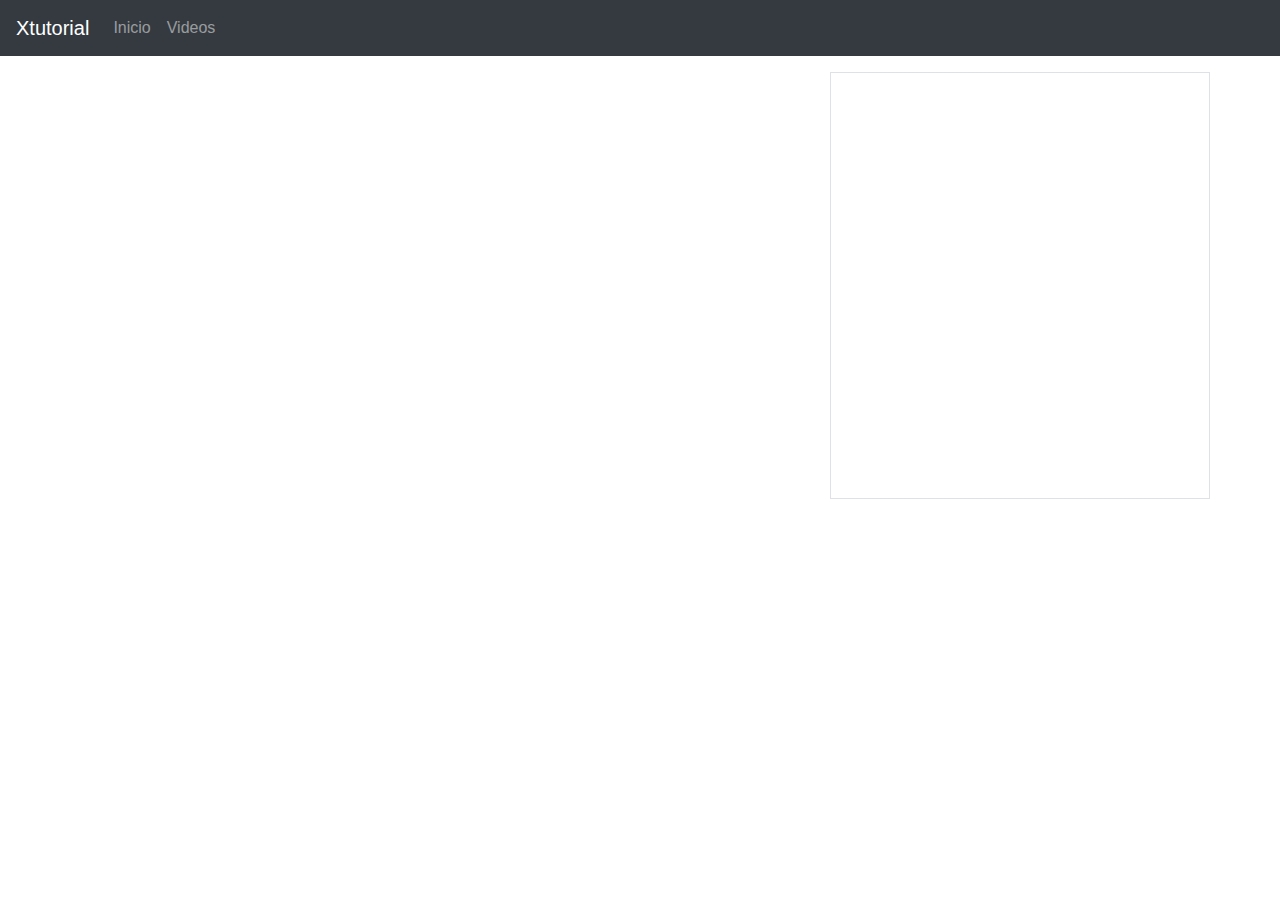
==== video.html @ 17b27d46 "Single video page added with script" ====
<!DOCTYPE html>
<html lang="es">

<head>
    <meta charset="UTF-8">
    <meta name="viewport" content="width=device-width, initial-scale=1.0">
    <meta http-equiv="X-UA-Compatible" content="ie=edge">
    <link rel="stylesheet" href="https://stackpath.bootstrapcdn.com/bootstrap/4.3.1/css/bootstrap.min.css"
        integrity="sha384-ggOyR0iXCbMQv3Xipma34MD+dH/1fQ784/j6cY/iJTQUOhcWr7x9JvoRxT2MZw1T" crossorigin="anonymous">
    <title>Xtutoriales</title>
</head>

<body>

    <style>
        .xtutorial {
            max-width: 100%;
        }
    </style>

    <!--Navbar-->
    <nav class="navbar navbar-expand-lg navbar-dark bg-dark mb-3">
        <a class="navbar-brand" href="">Xtutorial</a>
        <button class="navbar-toggler" type="button" data-toggle="collapse" data-target="#navbarNav"
            aria-controls="navbarNav" aria-expanded="false" aria-label="Toggle navigation">
            <span class="navbar-toggler-icon"></span>
        </button>
        <div class="collapse navbar-collapse" id="navbarNav">
            <ul class="navbar-nav">
                <li class="nav-item">
                    <a class="nav-link" href="#">Inicio <span class="sr-only">(current)</span></a>
                </li>
                <li class="nav-item">
                    <a class="nav-link" href="#">Videos</a>
                </li>
            </ul>
        </div>
    </nav>
    <!--End Navbar-->

    <div class="container">
        <div class="row ">
            <!--Main video-->
            <div class="col-md-8 col-sm-6">
                <div class="embed-responsive embed-responsive-16by9 mb-3">
                    <iframe id="main-video" class="embed-responsive-item" src="" allowfullscreen>
                    </iframe>
                </div>
                <h3 id="main-video-title"></h3>
                <p id="main-video-description" class="text-justify"></p>
            </div>
            <!--End Main video-->

            <div id="other-videos-section" class="col-md-4 border pt-2"></div>
        </div>
    </div>

    <script src="https://code.jquery.com/jquery-3.3.1.slim.min.js"
        integrity="sha384-q8i/X+965DzO0rT7abK41JStQIAqVgRVzpbzo5smXKp4YfRvH+8abtTE1Pi6jizo"
        crossorigin="anonymous"></script>
    <script src="https://cdnjs.cloudflare.com/ajax/libs/popper.js/1.14.7/umd/popper.min.js"
        integrity="sha384-UO2eT0CpHqdSJQ6hJty5KVphtPhzWj9WO1clHTMGa3JDZwrnQq4sF86dIHNDz0W1"
        crossorigin="anonymous"></script>
    <script src="https://stackpath.bootstrapcdn.com/bootstrap/4.3.1/js/bootstrap.min.js"
        integrity="sha384-JjSmVgyd0p3pXB1rRibZUAYoIIy6OrQ6VrjIEaFf/nJGzIxFDsf4x0xIM+B07jRM"
        crossorigin="anonymous"></script>
    <script src="assets/video.js" type="module"></script>
</body>

</html>
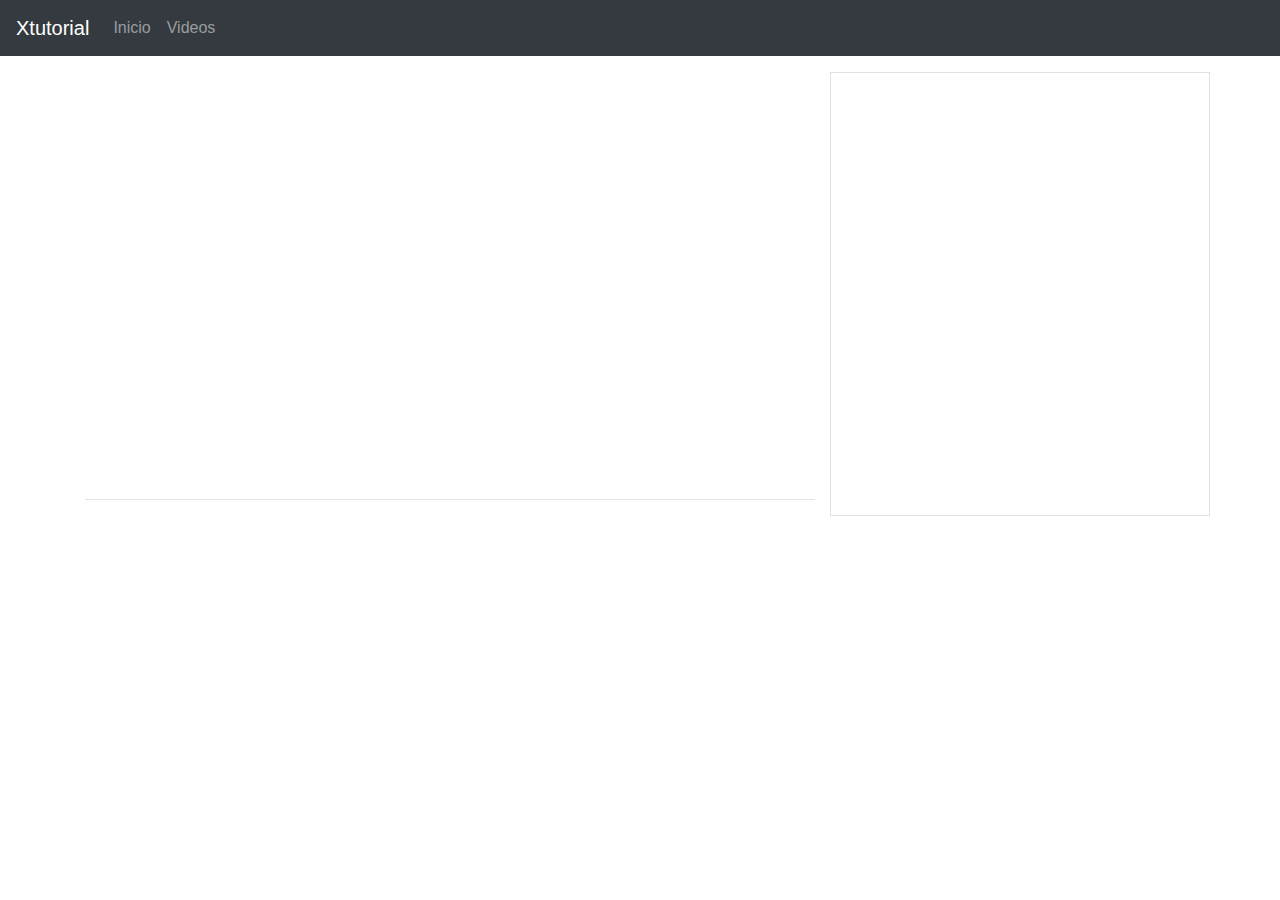
==== commit 11b675a8: "Details" ====
--- a/video.html
+++ b/video.html
@@ -7,6 +7,7 @@
     <meta http-equiv="X-UA-Compatible" content="ie=edge">
     <link rel="stylesheet" href="https://stackpath.bootstrapcdn.com/bootstrap/4.3.1/css/bootstrap.min.css"
         integrity="sha384-ggOyR0iXCbMQv3Xipma34MD+dH/1fQ784/j6cY/iJTQUOhcWr7x9JvoRxT2MZw1T" crossorigin="anonymous">
+    <link rel="stylesheet" href="assets/style.css">
     <title>Xtutoriales</title>
 </head>
 
@@ -20,7 +21,7 @@
 
     <!--Navbar-->
     <nav class="navbar navbar-expand-lg navbar-dark bg-dark mb-3">
-        <a class="navbar-brand" href="">Xtutorial</a>
+        <a class="navbar-brand" href="/">Xtutorial</a>
         <button class="navbar-toggler" type="button" data-toggle="collapse" data-target="#navbarNav"
             aria-controls="navbarNav" aria-expanded="false" aria-label="Toggle navigation">
             <span class="navbar-toggler-icon"></span>
@@ -47,7 +48,9 @@
                     </iframe>
                 </div>
                 <h3 id="main-video-title"></h3>
+                <hr>
                 <p id="main-video-description" class="text-justify"></p>
+                <span id="main-video-owner" class="badge badge-pill badge-warning"></span>
             </div>
             <!--End Main video-->
 
--- a/assets/style.css
+++ b/assets/style.css
@@ -0,0 +1,8 @@
+#other-videos-section h5{
+    font-size: 15px;
+    font-weight: bold;
+}
+
+#other-videos-section p{
+    font-size: 14px;
+}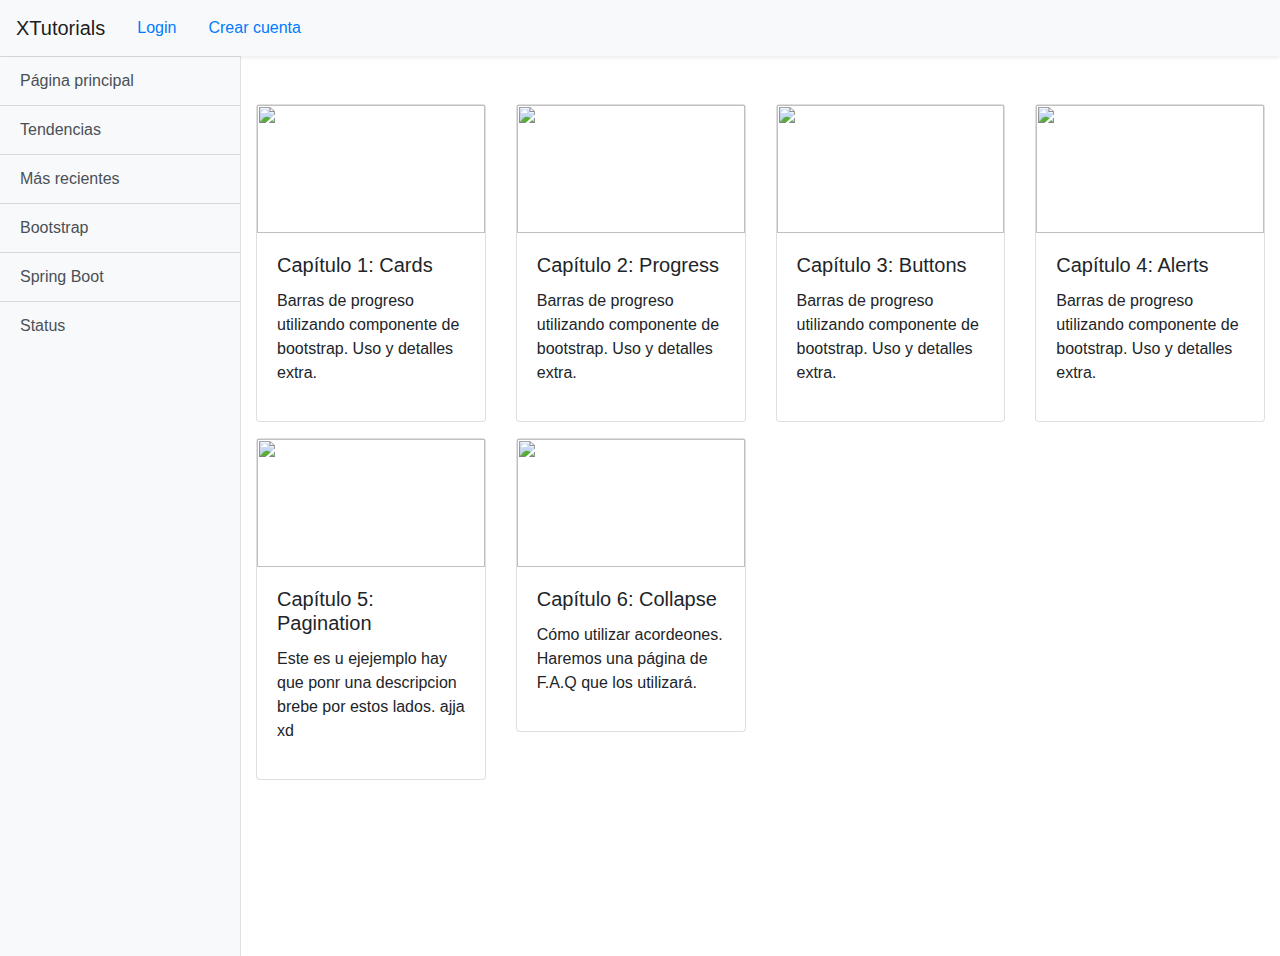
==== commit 07573b63: "Responsive sidebar" ====
--- a/video.html
+++ b/video.html
@@ -20,8 +20,8 @@
     </style>
 
     <!--Navbar-->
-    <nav class="navbar navbar-expand-lg navbar-dark bg-dark mb-3">
-        <a class="navbar-brand" href="/">Xtutorial</a>
+    <nav class="navbar navbar-expand-lg navbar-dark bg-dark mb-3 shadow">
+        <a class="navbar-brand" href="index.html">Xtutorial</a>
         <button class="navbar-toggler" type="button" data-toggle="collapse" data-target="#navbarNav"
             aria-controls="navbarNav" aria-expanded="false" aria-label="Toggle navigation">
             <span class="navbar-toggler-icon"></span>
@@ -29,10 +29,10 @@
         <div class="collapse navbar-collapse" id="navbarNav">
             <ul class="navbar-nav">
                 <li class="nav-item">
-                    <a class="nav-link" href="#">Inicio <span class="sr-only">(current)</span></a>
+                    <a class="nav-link" href="index.html">Inicio <span class="sr-only">(current)</span></a>
                 </li>
                 <li class="nav-item">
-                    <a class="nav-link" href="#">Videos</a>
+                    <a class="nav-link" href="index.html">Videos</a>
                 </li>
             </ul>
         </div>
@@ -42,7 +42,7 @@
     <div class="container">
         <div class="row ">
             <!--Main video-->
-            <div class="col-md-8 col-sm-6">
+            <div class="col-md-8 col-sm-6 mb-4">
                 <div class="embed-responsive embed-responsive-16by9 mb-3">
                     <iframe id="main-video" class="embed-responsive-item" src="" allowfullscreen>
                     </iframe>
@@ -54,7 +54,9 @@
             </div>
             <!--End Main video-->
 
+            <!--Recomended videos section-->
             <div id="other-videos-section" class="col-md-4 border pt-2"></div>
+            <!--End Recomended videos section-->
         </div>
     </div>
 
--- a/assets/style.css
+++ b/assets/style.css
@@ -5,4 +5,49 @@
 
 #other-videos-section p{
     font-size: 14px;
+}
+
+body {
+  overflow-x: hidden;
+}
+
+#sidebar-wrapper {
+  min-height: 100vh;
+  margin-left: -15rem;
+  -webkit-transition: margin .25s ease-out;
+  -moz-transition: margin .25s ease-out;
+  -o-transition: margin .25s ease-out;
+  transition: margin .25s ease-out;
+}
+
+#sidebar-wrapper .sidebar-heading {
+  padding: 0.875rem 1.25rem;
+  font-size: 1.2rem;
+}
+
+#sidebar-wrapper .list-group {
+  width: 15rem;
+}
+
+#page-content-wrapper {
+  min-width: 100vw;
+}
+
+#wrapper.toggled #sidebar-wrapper {
+  margin-left: 0;
+}
+
+@media (min-width: 768px) {
+  #sidebar-wrapper {
+    margin-left: 0;
+  }
+
+  #page-content-wrapper {
+    min-width: 0;
+    width: 100%;
+  }
+
+  #wrapper.toggled #sidebar-wrapper {
+    margin-left: -15rem;
+  }
 }